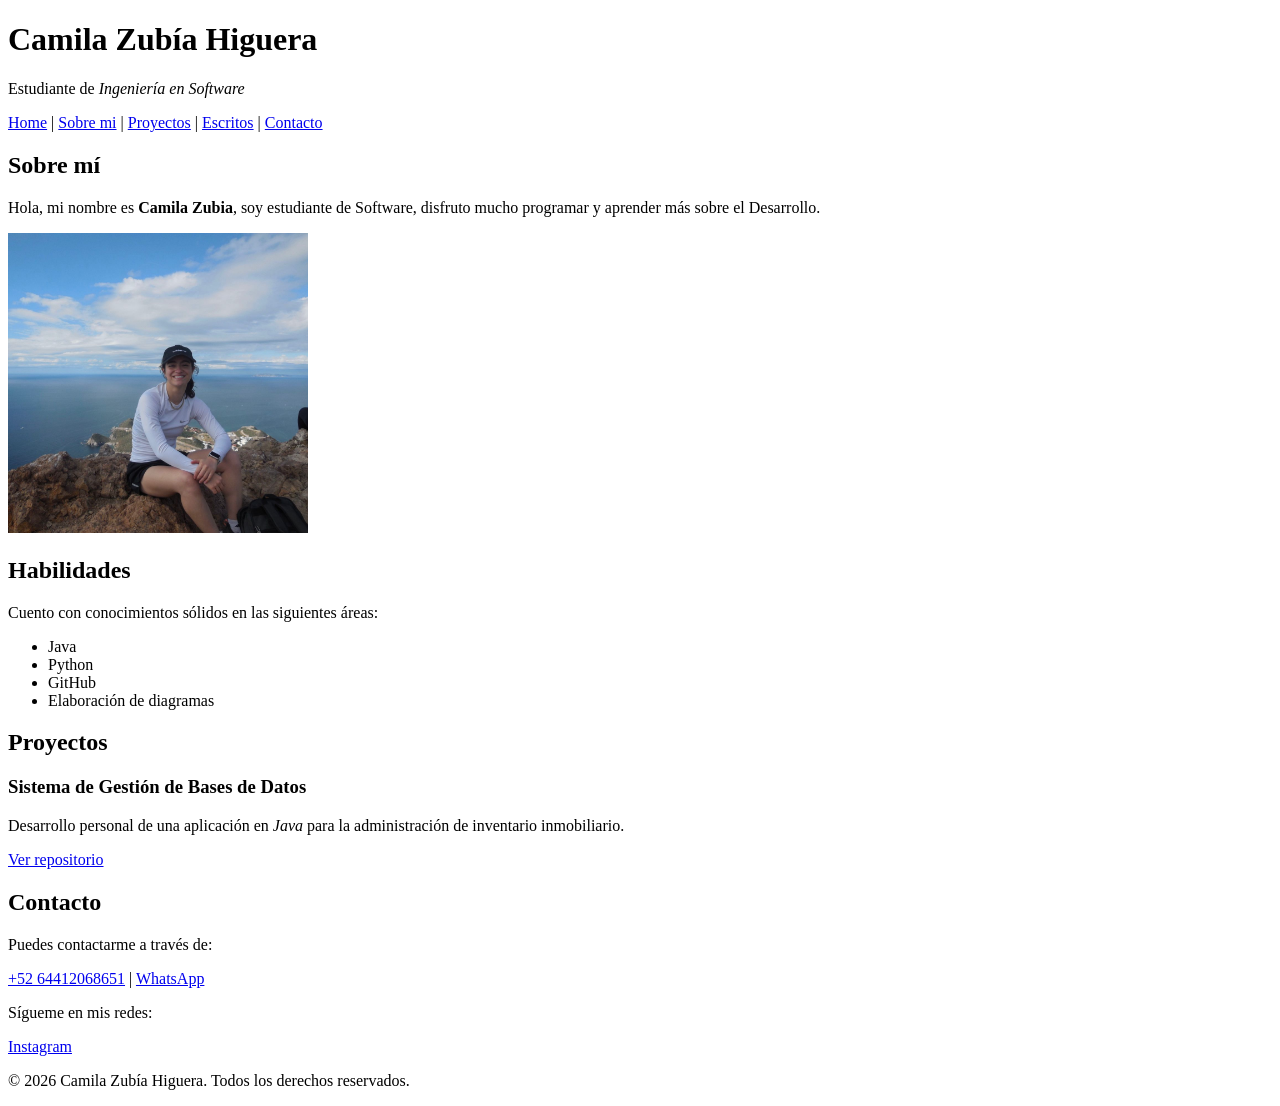
==== Portafolio/index.html @ f006b209 "Add files via upload" ====
<!DOCTYPE html>
<html lang="es">
<head>
    <meta charset="UTF-8">
    <meta name="viewport" content="width=device-width, initial-scale=1.0">
    <meta name="description" content="Portafolio profesional de ingeniera de software">
    <meta name="author" content="Camila Zubía Higuera">
    <title>Portafolio profesional Camila Zubía</title>
    <link rel="icon" type="image/jpeg" href="images/cam.jpeg">
</head>
<body>

    <header>
        <h1>Camila Zubía Higuera</h1> <p>Estudiante de <em>Ingeniería en Software</em></p> <nav>
            <a href="/index.html">Home</a> |
            <a href="/about.html">Sobre mi</a> |
            <a href="/projects.html">Proyectos</a> |
            <a href="skills.html">Escritos</a> |
            <a href="/contact.html">Contacto</a>
        </nav>
    </header>

    <main>
        <section id="about">
            <h2>Sobre mí</h2>
            <p>Hola, mi nombre es <strong>Camila Zubia</strong>, soy estudiante de Software, disfruto mucho programar y aprender más sobre el Desarrollo.</p>
            <img src="images/cam.jpeg" alt="Foto de Camila Zubia en la cima del tetacahui" width="300">
        </section>

        <section id="skills">
            <h2>Habilidades</h2>
            <p>Cuento con conocimientos sólidos en las siguientes áreas:</p>
            <ul>
                <li>Java</li>
                <li>Python</li>
                <li>GitHub</li>
                <li>Elaboración de diagramas</li>
            </ul>
        </section>

        <section id="projects">
            <h2>Proyectos</h2>
            <article>
                <h3>Sistema de Gestión de Bases de Datos</h3>
                <p>Desarrollo personal de una aplicación en <em>Java</em> para la administración de inventario inmobiliario.</p>
                <a href="https://github.com/Camila-Zubia" target="_blank" rel="noopener noreferrer">Ver repositorio</a>
            </article>
        </section>

        <section id="contact">
            <h2>Contacto</h2>
            <p>Puedes contactarme a través de:</p>
            <a href="tel:+526442068651" target="_blank">+52 64412068651</a> | 
            <a href="https://wa.me/526442068651" target="_blank" rel="noopener noreferrer">WhatsApp</a>
        </section>
    </main>

    <footer>
        <section>
            <p>Sígueme en mis redes:</p>
            <a href="https://www.instagram.com" target="_blank" rel="noopener noreferrer">Instagram</a>
        </section>
        <p>&copy; 2026 Camila Zubía Higuera. Todos los derechos reservados.</p>
    </footer>

</body>
</html>
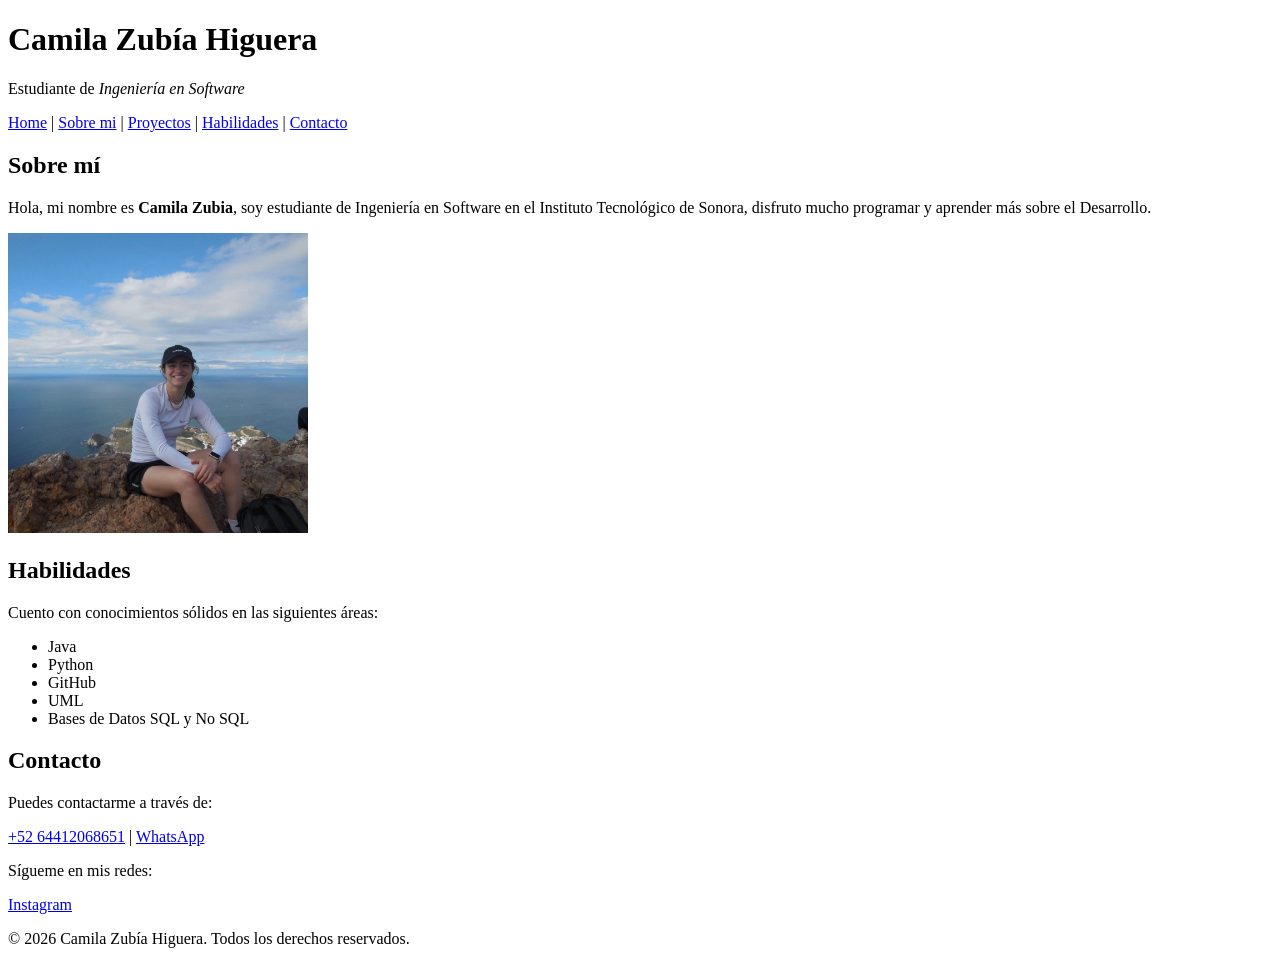
==== commit 50f5ced0: "portafolio terminado" ====
--- a/Portafolio/index.html
+++ b/Portafolio/index.html
@@ -12,18 +12,18 @@
 
     <header>
         <h1>Camila Zubía Higuera</h1> <p>Estudiante de <em>Ingeniería en Software</em></p> <nav>
-            <a href="/index.html">Home</a> |
-            <a href="/about.html">Sobre mi</a> |
-            <a href="/projects.html">Proyectos</a> |
-            <a href="skills.html">Escritos</a> |
-            <a href="/contact.html">Contacto</a>
+            <a href="index.html">Home</a> |
+            <a href="about.html">Sobre mi</a> |
+            <a href="projects.html">Proyectos</a> |
+            <a href="skills.html">Habilidades</a> |
+            <a href="contact.html">Contacto</a>
         </nav>
     </header>
 
     <main>
         <section id="about">
             <h2>Sobre mí</h2>
-            <p>Hola, mi nombre es <strong>Camila Zubia</strong>, soy estudiante de Software, disfruto mucho programar y aprender más sobre el Desarrollo.</p>
+            <p>Hola, mi nombre es <strong>Camila Zubia</strong>, soy estudiante de Ingeniería en Software en el Instituto Tecnológico de Sonora, disfruto mucho programar y aprender más sobre el Desarrollo.</p>
             <img src="images/cam.jpeg" alt="Foto de Camila Zubia en la cima del tetacahui" width="300">
         </section>
 
@@ -34,17 +34,9 @@
                 <li>Java</li>
                 <li>Python</li>
                 <li>GitHub</li>
-                <li>Elaboración de diagramas</li>
+                <li>UML</li>
+                <li>Bases de Datos SQL y No SQL</li>
             </ul>
-        </section>
-
-        <section id="projects">
-            <h2>Proyectos</h2>
-            <article>
-                <h3>Sistema de Gestión de Bases de Datos</h3>
-                <p>Desarrollo personal de una aplicación en <em>Java</em> para la administración de inventario inmobiliario.</p>
-                <a href="https://github.com/Camila-Zubia" target="_blank" rel="noopener noreferrer">Ver repositorio</a>
-            </article>
         </section>
 
         <section id="contact">
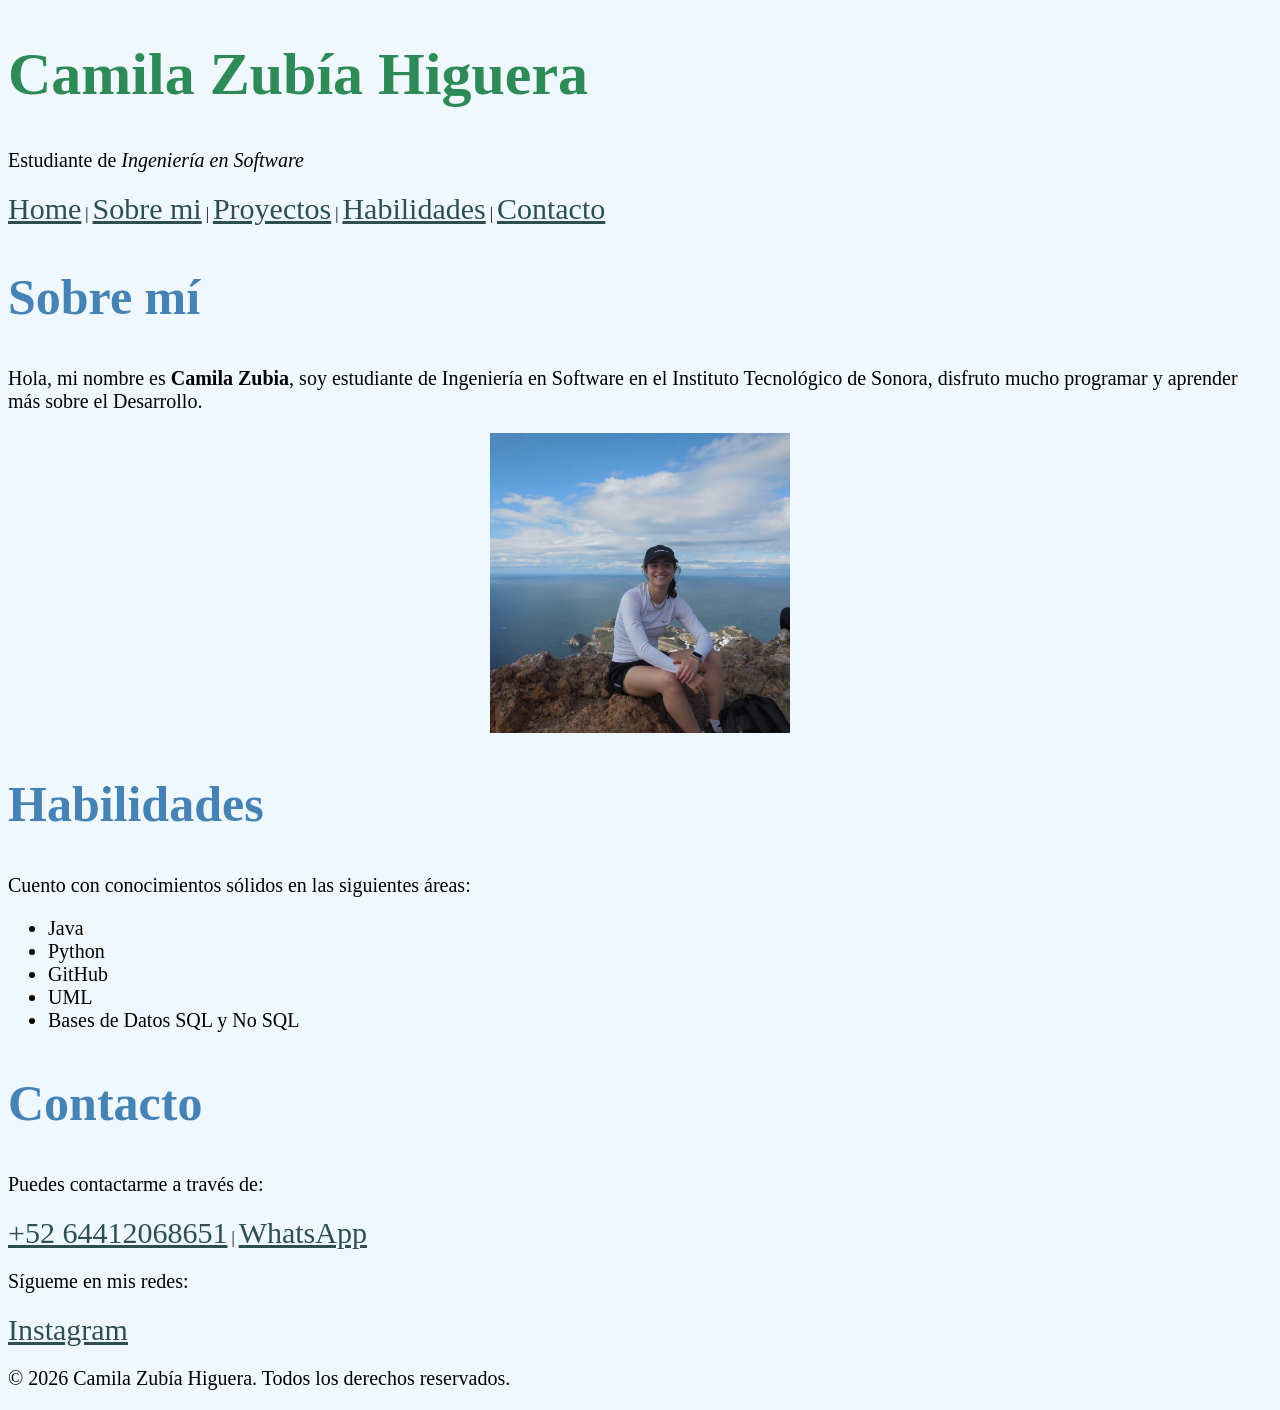
==== commit 8ff46fa5: "estilos modificados" ====
--- a/Portafolio/index.html
+++ b/Portafolio/index.html
@@ -7,6 +7,35 @@
     <meta name="author" content="Camila Zubía Higuera">
     <title>Portafolio profesional Camila Zubía</title>
     <link rel="icon" type="image/jpeg" href="images/cam.jpeg">
+    <style>
+        body{
+            background-color: aliceblue;
+        }
+        h1{
+            font-size: 60px;
+            color:seagreen;
+        }
+        #cam{
+            display: block;
+            margin-left: auto;
+            margin-right: auto;
+            width: 500;
+        }
+        h2{
+            color:steelblue;
+            font-size: 50px;
+        }
+        p{
+            font-size: 20px;
+        }
+        li{
+            font-size: 20px;
+        }
+        a{
+            font-size: 30px;
+            color:darkslategrey
+        }
+    </style>
 </head>
 <body>
 
@@ -24,7 +53,7 @@
         <section id="about">
             <h2>Sobre mí</h2>
             <p>Hola, mi nombre es <strong>Camila Zubia</strong>, soy estudiante de Ingeniería en Software en el Instituto Tecnológico de Sonora, disfruto mucho programar y aprender más sobre el Desarrollo.</p>
-            <img src="images/cam.jpeg" alt="Foto de Camila Zubia en la cima del tetacahui" width="300">
+            <img id="cam" src="images/cam.jpeg" alt="Foto de Camila Zubia en la cima del tetacahui" width="300">
         </section>
 
         <section id="skills">
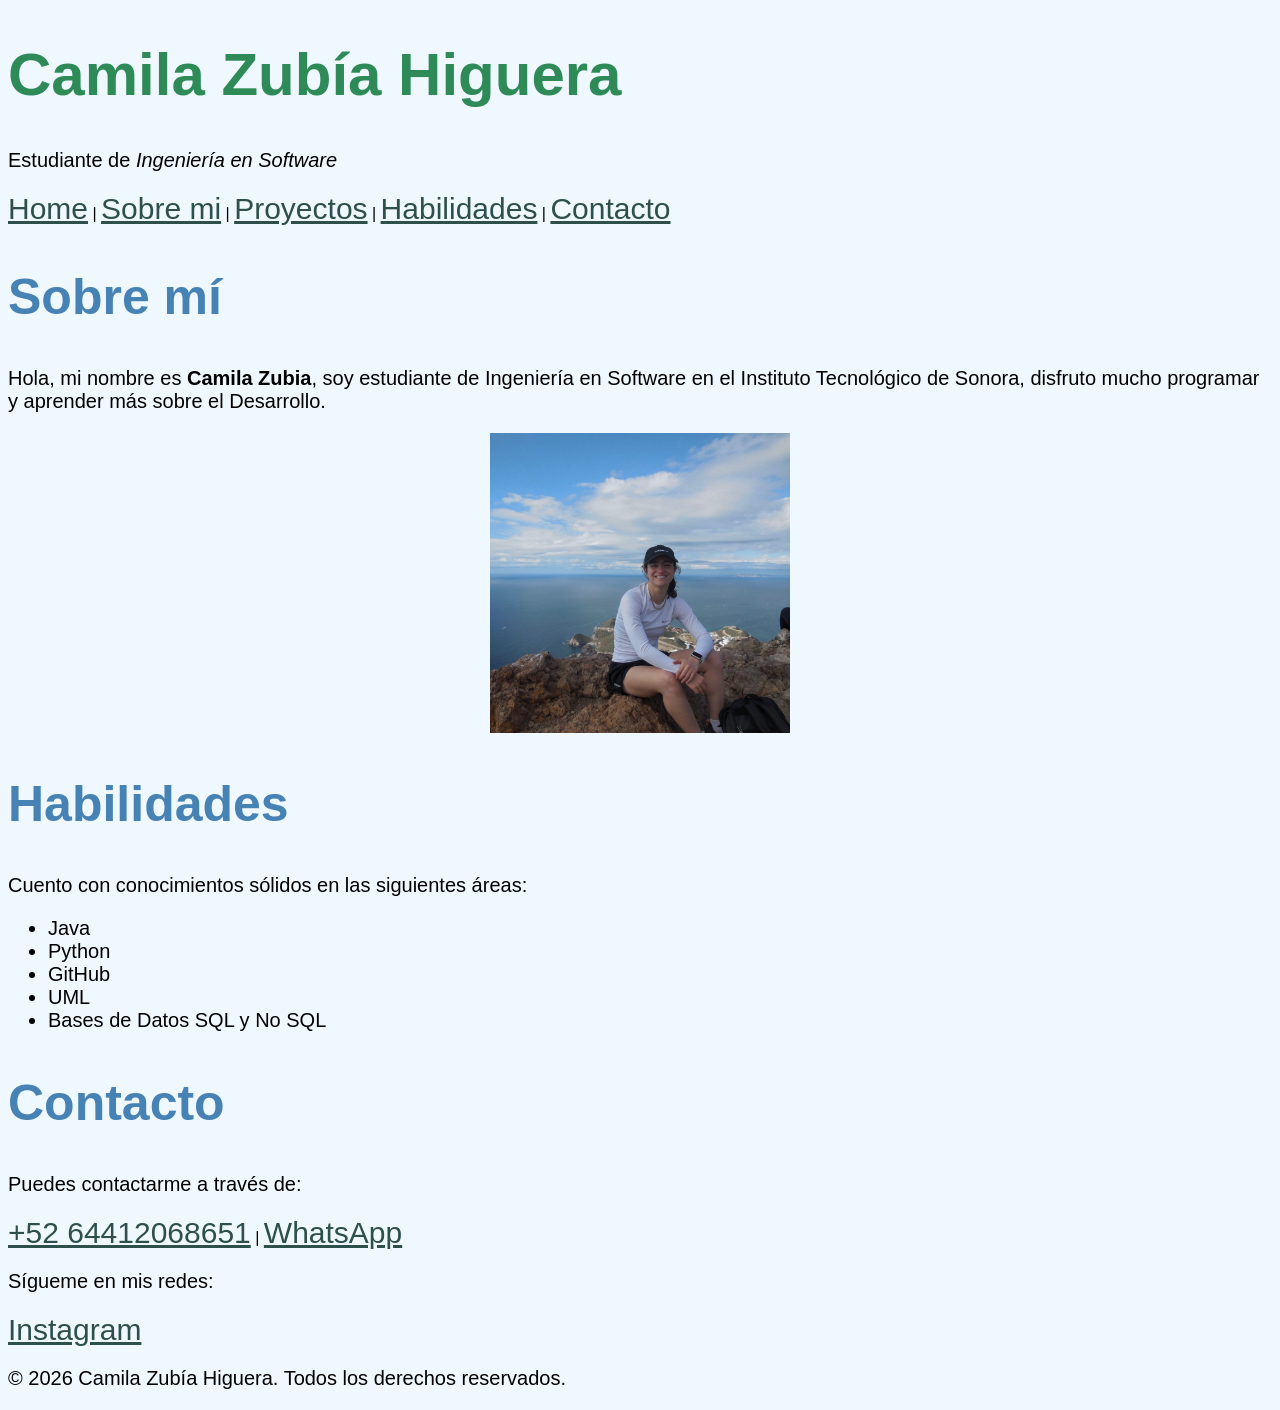
==== commit 217670af: "cambie el font family" ====
--- a/Portafolio/index.html
+++ b/Portafolio/index.html
@@ -10,6 +10,7 @@
     <style>
         body{
             background-color: aliceblue;
+            font-family: Arial, Helvetica, sans-serif;
         }
         h1{
             font-size: 60px;
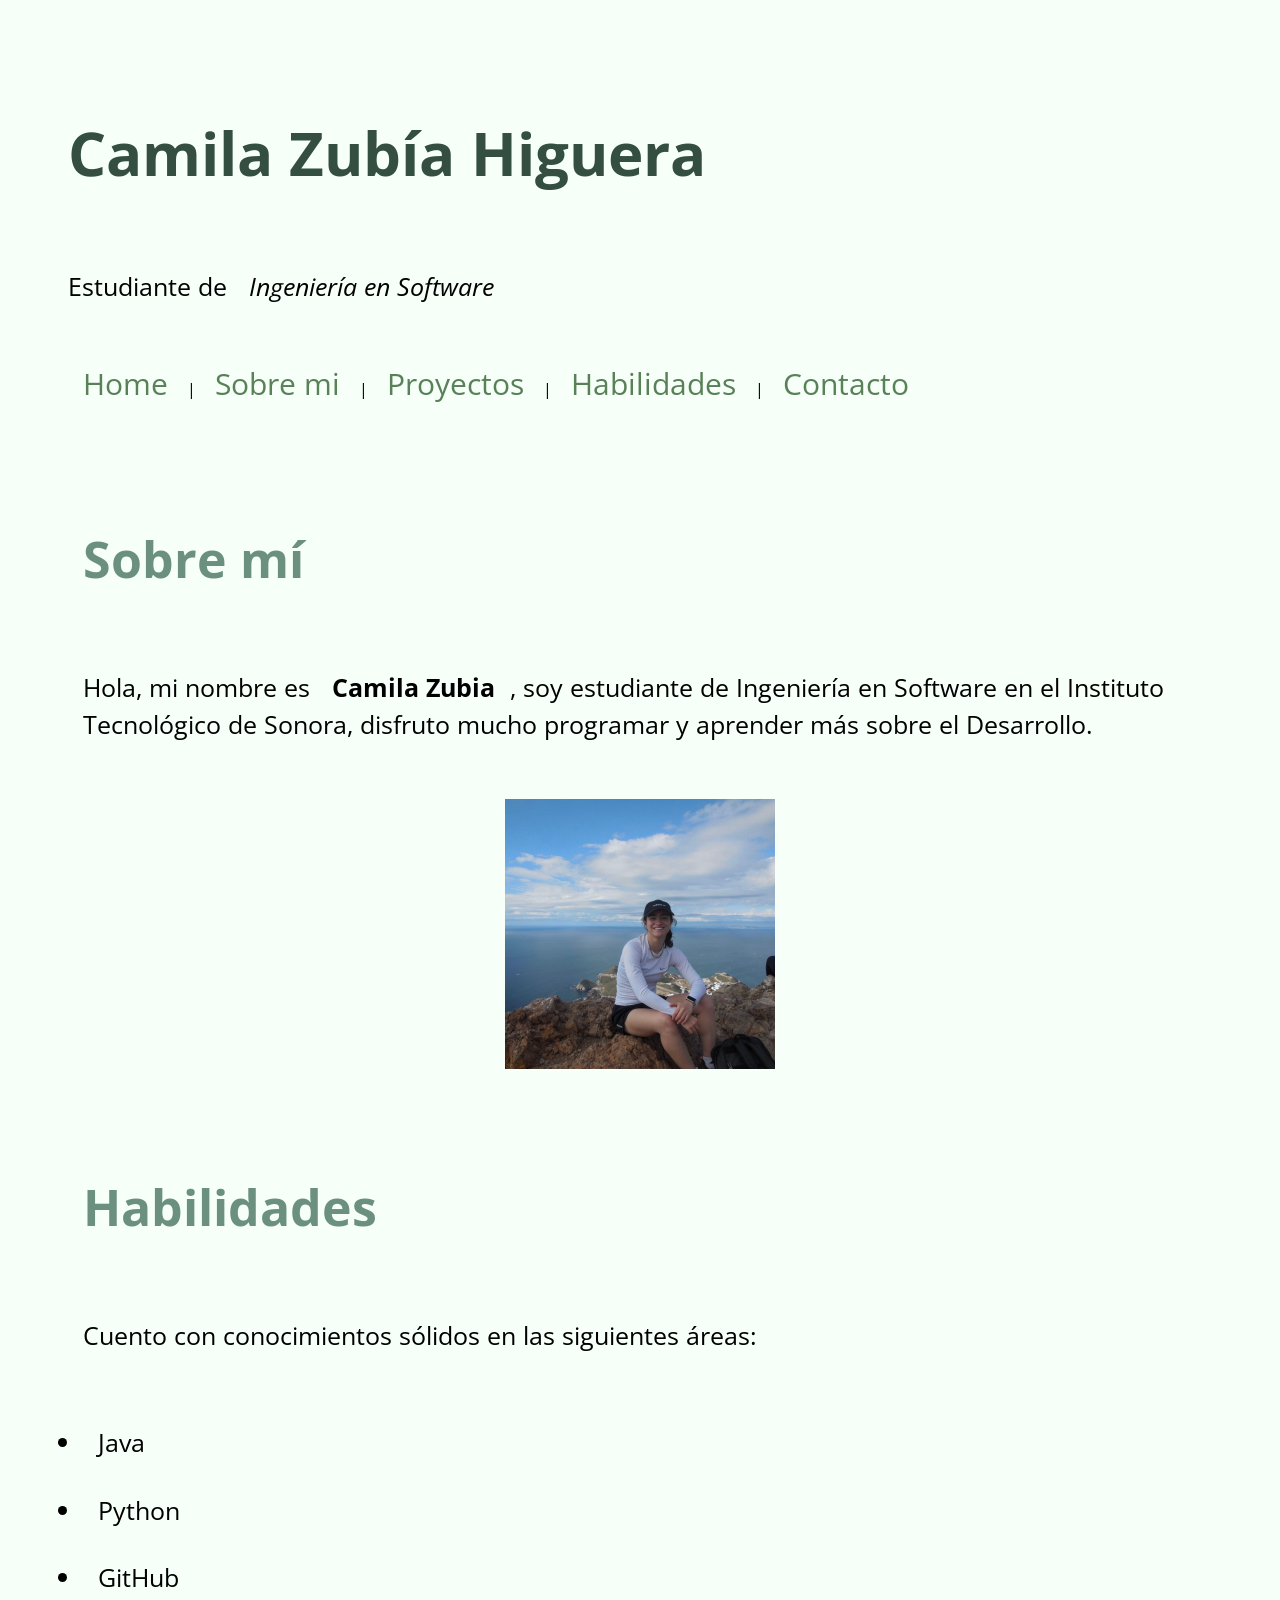
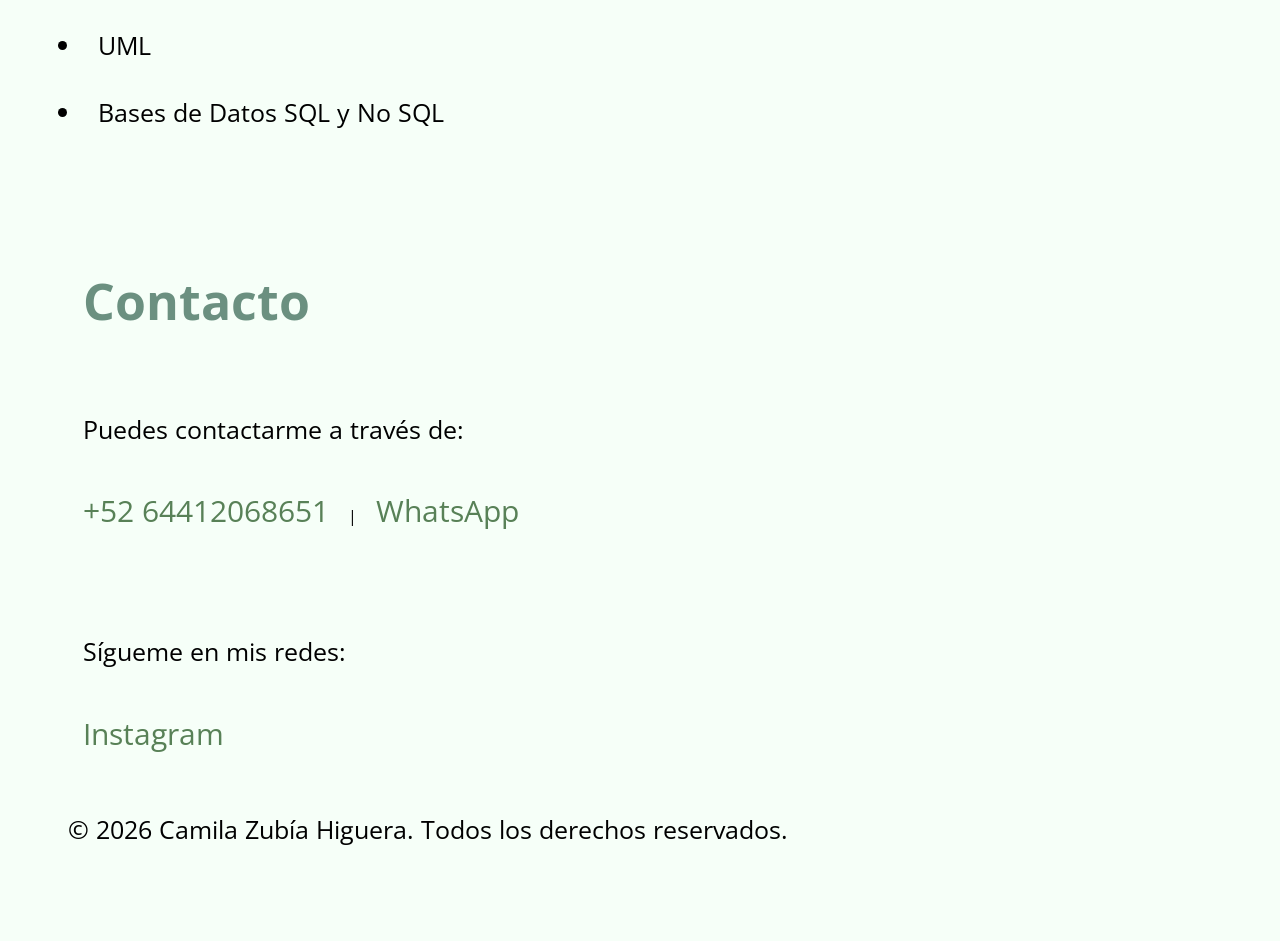
==== commit 3c70e725: "cambios" ====
--- a/Portafolio/index.html
+++ b/Portafolio/index.html
@@ -6,37 +6,8 @@
     <meta name="description" content="Portafolio profesional de ingeniera de software">
     <meta name="author" content="Camila Zubía Higuera">
     <title>Portafolio profesional Camila Zubía</title>
+    <link rel="stylesheet" type="text/css" href="./estilos/styles.css"/>
     <link rel="icon" type="image/jpeg" href="images/cam.jpeg">
-    <style>
-        body{
-            background-color: aliceblue;
-            font-family: Arial, Helvetica, sans-serif;
-        }
-        h1{
-            font-size: 60px;
-            color:seagreen;
-        }
-        #cam{
-            display: block;
-            margin-left: auto;
-            margin-right: auto;
-            width: 500;
-        }
-        h2{
-            color:steelblue;
-            font-size: 50px;
-        }
-        p{
-            font-size: 20px;
-        }
-        li{
-            font-size: 20px;
-        }
-        a{
-            font-size: 30px;
-            color:darkslategrey
-        }
-    </style>
 </head>
 <body>
 
--- a/Portafolio/estilos/styles.css
+++ b/Portafolio/estilos/styles.css
@@ -0,0 +1,48 @@
+@import url('./global.css');
+
+body{
+    background-color: var(--bg-color);
+    color:var(--text-color);
+    font-family: "Open Sans";
+    line-height: 1.5;
+}
+
+*{
+    box-sizing: border-box;
+    padding: 15px;
+}
+
+h1{
+    font-size: 60px;
+    color:#344e41;
+}
+
+#cam{
+    display: block;
+    margin-left: auto;
+    margin-right: auto;
+    width: 500;
+}
+h2{
+    color:#6b9080;
+    font-size: 50px;
+}
+h3{
+    font-size: 40px;
+    color:cadetblue;
+}
+p{
+    font-size: 25px;
+}
+table{
+    font-size: 20px;
+    border-color: #344e41;
+    border-radius: 10px;
+}
+li{
+    font-size: 25px;
+}
+a{
+    font-size: 30px;
+    color:#588157;
+}
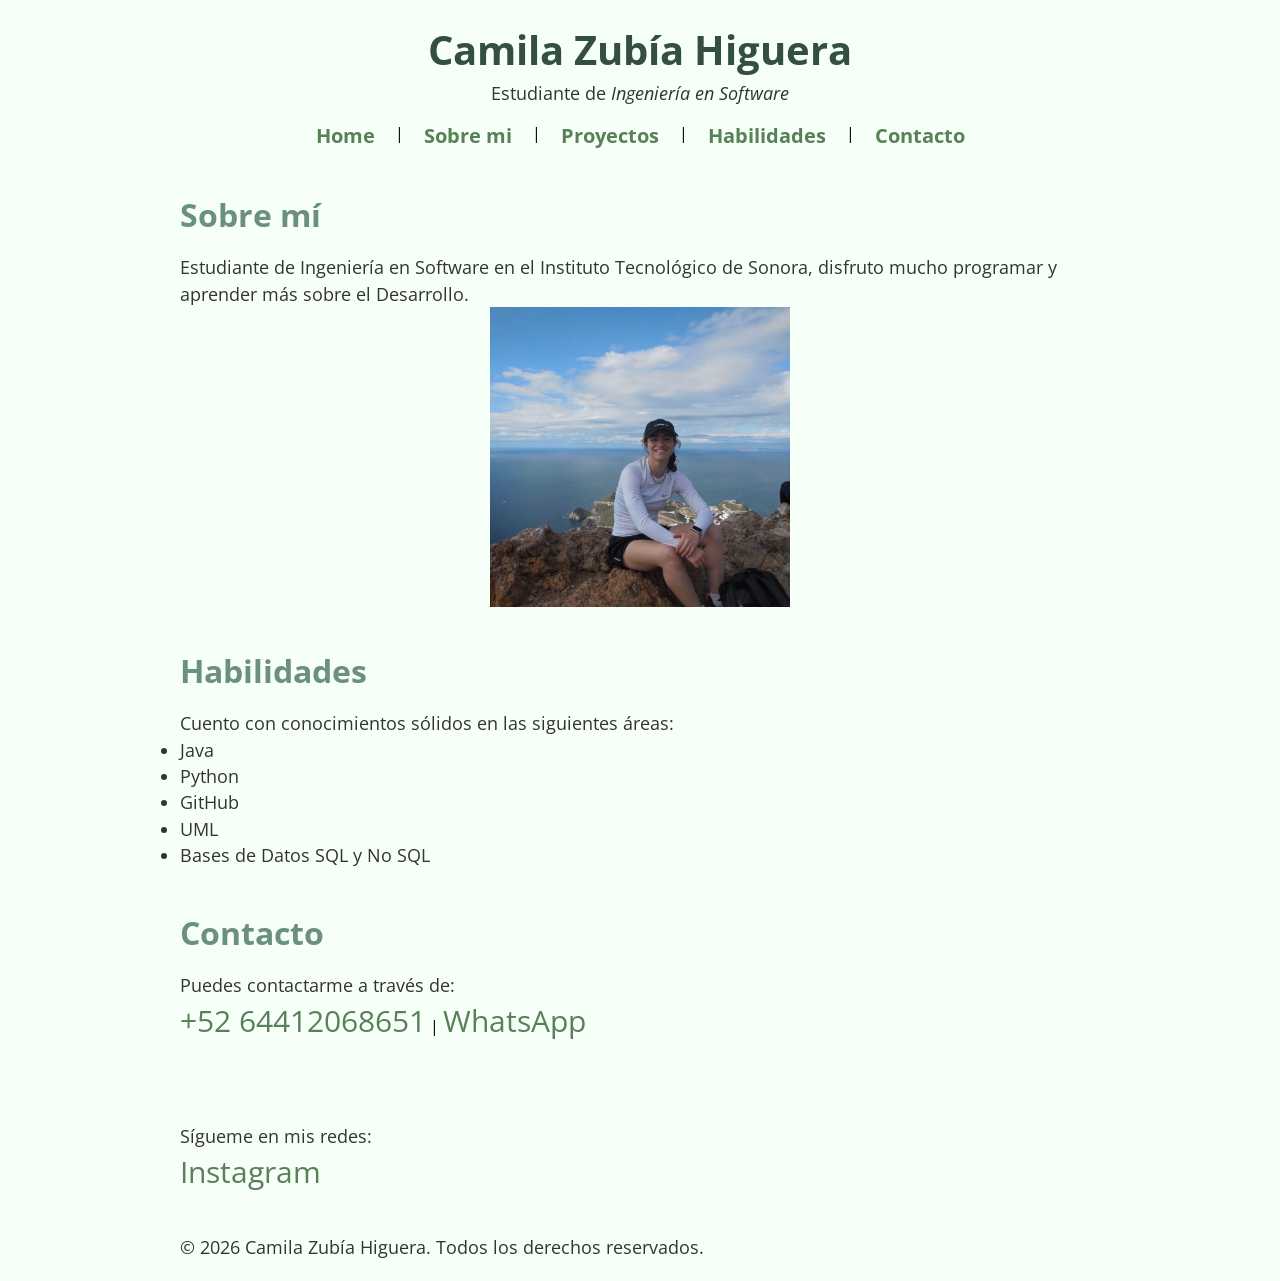
==== commit c4710daf: "x" ====
--- a/Portafolio/index.html
+++ b/Portafolio/index.html
@@ -24,7 +24,7 @@
     <main>
         <section id="about">
             <h2>Sobre mí</h2>
-            <p>Hola, mi nombre es <strong>Camila Zubia</strong>, soy estudiante de Ingeniería en Software en el Instituto Tecnológico de Sonora, disfruto mucho programar y aprender más sobre el Desarrollo.</p>
+            <p>Estudiante de Ingeniería en Software en el Instituto Tecnológico de Sonora, disfruto mucho programar y aprender más sobre el Desarrollo.</p>
             <img id="cam" src="images/cam.jpeg" alt="Foto de Camila Zubia en la cima del tetacahui" width="300">
         </section>
 
--- a/Portafolio/estilos/styles.css
+++ b/Portafolio/estilos/styles.css
@@ -9,12 +9,18 @@
 
 *{
     box-sizing: border-box;
-    padding: 15px;
+    margin: 0;
+    padding: 0;
 }
 
-h1{
-    font-size: 60px;
-    color:#344e41;
+main, header, footer{
+    padding: 20px 40px;
+    max-width: 1000px;
+    margin: 0 auto;
+}
+
+section{
+    margin-bottom: 40px;
 }
 
 #cam{
@@ -23,26 +29,71 @@
     margin-right: auto;
     width: 500;
 }
-h2{
-    color:#6b9080;
-    font-size: 50px;
+
+h1{
+    font-size: 2.5rem;
+    color: #344e41;
 }
-h3{
-    font-size: 40px;
-    color:cadetblue;
+
+h2 {
+    color: #6b9080;
+    font-size: 2rem;
+    margin-bottom: 15px;
 }
-p{
-    font-size: 25px;
+
+p, li, table {
+    font-size: 1.1rem;
+    color: #333;
 }
-table{
-    font-size: 20px;
-    border-color: #344e41;
-    border-radius: 10px;
-}
-li{
-    font-size: 25px;
-}
+
 a{
     font-size: 30px;
     color:#588157;
+}
+
+header {
+    display: flex;
+    flex-direction: column;
+    align-items: center;
+    border-radius: 10px;
+}
+
+nav {
+    display: flex;
+    gap: 20px;
+    margin-top: 15px;
+}
+
+nav a {
+    font-size: 20px;
+    font-weight: bold;
+}
+
+form {
+    display: flex;
+    flex-direction: column;
+    max-width: 600px;
+}
+
+input, select, textarea {
+    padding: 10px;
+    margin-top: 5px;
+    border: 1px solid #6b9080;
+    border-radius: 5px;
+    font-family: "Open Sans", sans-serif;
+}
+
+button {
+    padding: 12px 20px;
+    margin-top: 15px;
+    background-color: #344e41;
+    color: white;
+    border: none;
+    border-radius: 5px;
+    cursor: pointer;
+    font-size: 1.1rem;
+}
+
+button:hover {
+    background-color: var(--links-hover);
 }
